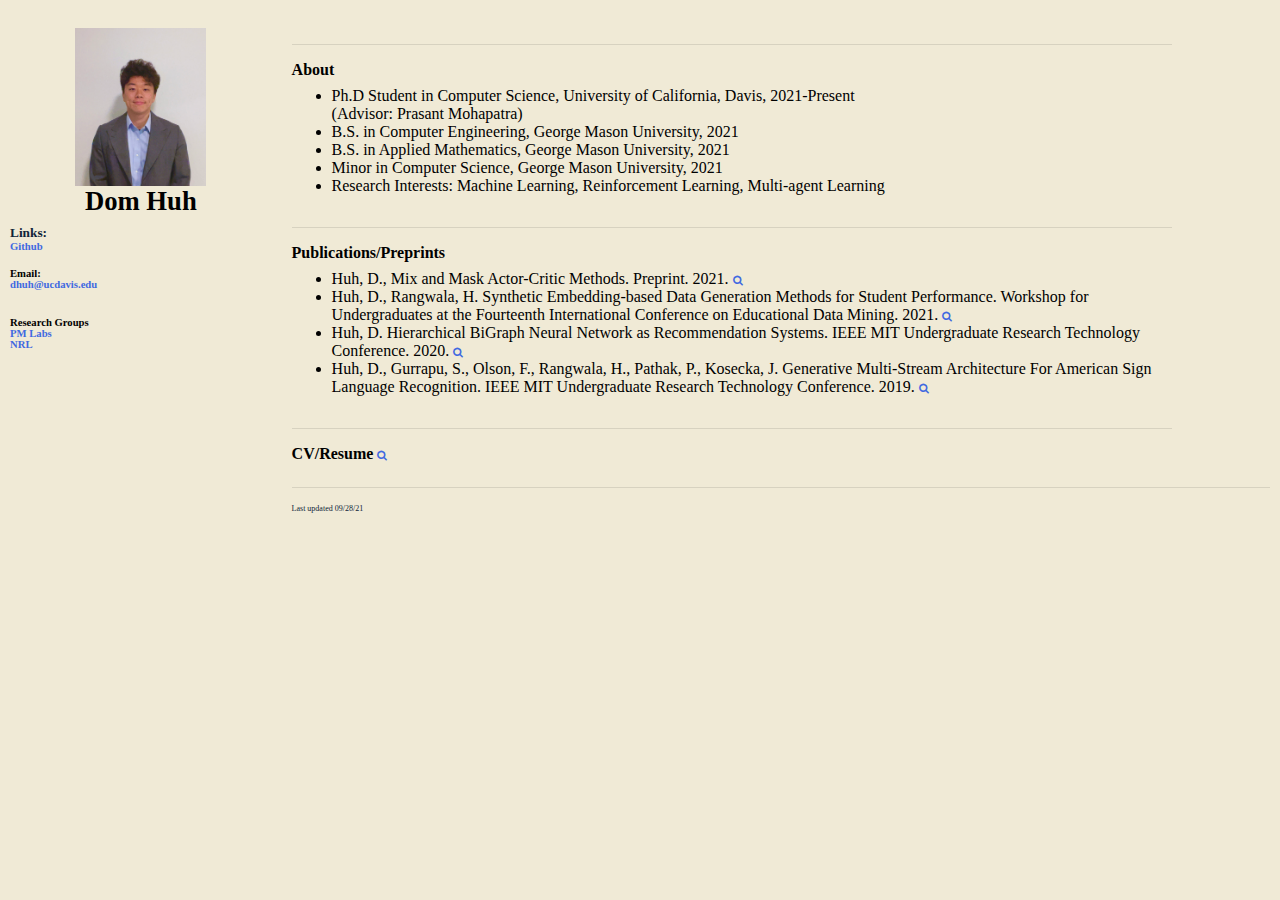
==== index.html @ e864b9df "init" ====
<!DOCTYPE HTML PUBLIC><html><head>
<!-- Created by Rosita Alvarez-Croft 8/09/04 --><!--***********************************
  Edit the title that appears at the top of the web page. 
*******************************-->
<title>Dom Huh's Home Page</title>

<meta name="viewport" content="width=device-width, initial-scale=1">
<link rel="stylesheet" type="text/css" href="css/bootstrap.min.css">
<link rel="stylesheet" type="text/css" href="css/font-awesome.css">
<link href="main_style.css" rel="stylesheet" type="text/css">

</head>


<body bgcolor="#f0ead6" style="background-color:#f0ead6;">
<a name="top"></a>
<!-- ******  Table containing entire web page begins here. *****  -->
<table width="100%" align="center" cellpadding="10" cellspacing="10" border="0">
<tbody><tr>

<td width="22%" bgcolor="#f0ead6" align="center" valign="top">
<br>
<img width = '50%' height=auto src="domhuh.jpg" alt="picture">

<h4>
Dom Huh
</h4>

<p align="left">
<font class="prof_title3">
  Links:
</font>
<br>
<a href="http://www.github.com/domhuh"> Github</a>
</p>

<p align="left">
<strong>Email:</strong>
<br>
<script language="javascript">
document.write('<a href="mailto:dhuh');
document.write('@');
document.write('ucdavis.edu">');
document.write('dhuh');
document.write('@');
document.write('ucdavis.edu');
document.write('</a>');
</script>
<br>

<br>
</p>

<!-- <p align="left">
<strong>CS Address:</strong>
<br>
University of California, Davis
<br>
Department of Computer Science
<br>
2106 Networks Lab, Watershed Sciences Building
<br>
Davis, CA-95616
</p> -->

<p align="left">
<strong>Research Groups</strong>
<br>
<A href="https://pmlab.cs.ucdavis.edu/">PM Labs</A>
<br>
<A href="https://www.nrl.navy.mil/">NRL</A>
</p>
<!-- *********  Beginning of second column.  ************* -->
<!--******* Nested table begins here.  *********************-->

<td width="78%" bgcolor="#f0ead6" valign="top">
<table width="90%" bgcolor="#f0ead6" cellpadding="0" cellspacing="0" border="0">
<tbody>
<!--   <tr>
 <td align="center">
   <h1 valign="bottom">
   </h1>
 </td>
</tr> -->

<tr>
<td>
<br>
<hr>
<h3>
About
</h3>
<ul>
<li> Ph.D Student in Computer Science, University of California, Davis, 2021-Present
	<br> (Advisor: Prasant Mohapatra)
</li>
<li> B.S. in Computer Engineering, George Mason University, 2021 </li>
<li> B.S. in Applied Mathematics, George Mason University, 2021 </li>
<li> Minor in Computer Science, George Mason University, 2021 </li>
<li> Research Interests: Machine Learning, Reinforcement Learning, Multi-agent Learning</li>
</ul>
</td>
</tr>

<tr>
<td>
<hr>
<h3>
Publications/Preprints
</h3>
<ul>
<li> Huh, D., Mix and Mask Actor-Critic Methods. Preprint. 2021.
  <A href="https://arxiv.org/abs/2106.13037"><i class="fa fa-search"></i></A></li>
<li> Huh, D., Rangwala, H. Synthetic Embedding-based Data Generation Methods for Student Performance. Workshop for Undergraduates at the Fourteenth International Conference on Educational Data Mining. 2021.
<A href="https://arxiv.org/abs/2101.00728"><i class="fa fa-search"></i></A></li>

<li> Huh, D. Hierarchical BiGraph Neural Network as Recommendation Systems. IEEE MIT Undergraduate Research Technology Conference. 2020.
<A href="https://arxiv.org/abs/2007.16000"><i class="fa fa-search"></i></A></li>
<li> Huh, D., Gurrapu, S., Olson, F., Rangwala, H., Pathak, P., Kosecka, J. Generative Multi-Stream Architecture For American Sign Language Recognition. IEEE MIT Undergraduate Research Technology Conference. 2019.
<A href="https://arxiv.org/abs/2003.08743"><i class="fa fa-search"></i></A></li>
</ul>
</td>
</tr>

<tr><!-- 
<td>
<hr>
<h3>
Additional Writings
</h3>
<ul>
<li> Huh, D., .
<A href="/"><i class="fa fa-search"></i></A></li>
</ul>
</td>
</tr> -->

<!-- 
<tr>
 <td>
<hr>
<h3>
Workshops
</h3>
<ul>
<li> <A href="https://sites.google.com/view/rlworkshop21/home"> Reinforcement Learning (2021) </A></li>
<li> <a href="https://sites.google.com/view/dlworkshop18/home"> Deep Learning (2018) </a> </li>
</ul>
</td>
</tr> -->

<tr>
 <td>
<hr>
<h3>
CV/Resume <A href=""><i class="fa fa-search"></i></A>
</h3>
</td>
</tr>


<!-- *********** End of nested table. ************ -->
</td>
</tr>
</tbody></table>
<!-- ******* End of outer table containing whole page. ******-->
<hr>
<!--*********** Change the date to last updated here.  *********-->

<font class="updated">
Last updated 09/28/21
</font>

</body></html>
---- main_style.css ----
#absolute { position: absolute; left: 0px; top: 0px; z-index: 1; }

body { 
 font-family: Times New Roman;
      font-size: 8pt;
      font-style: normal; 
      font-weight: normal;  
      line-height: normal; 
      color: black }

h1 { 
      font-family: Times New Roman;
      font-size: 16pt;
      font-style: normal; 
      font-weight: bold;  
      line-height: normal; 
      color: black }


h1.name { 
      font-family: Times New Roman;
      font-size: 16pt;
      font-style: normal; 
      font-weight: bold;  
      line-height: normal; 
      color: black }

h2 { 
      font-family: Times New Roman;
      font-size: 14pt;
      font-style: normal; 
      font-weight: bold;  
      line-height: normal; 
      color: #0F2439 }

h3  { 
      font-family: Times New Roman;
      font-size: 12pt;
      font-style: normal; 
      font-weight: bold;  
      line-height: normal; 
      color: black }

h4 { 
      font-family: Times New Roman;
      font-size: 20pt;
      font-style: normal; 
      font-weight: bold;  
      line-height: normal; 
      color: black }

h5 { 
      font-family: Times New Roman;
      font-size: 10pt;
      font-style: normal; 
      font-weight: bold;  
      line-height: normal; 
      color: #0F2439 }

h5.prof_title { 
      font-family: Times New Roman;
      font-size: 10pt;
      font-style: normal; 
      font-weight: bold;  
      line-height: 0.5; 
      color: #0F2439 }


h6 { 
      font-family: Times New Roman;
      font-size: 8pt;
      font-style: normal; 
      font-weight: bold;  
      line-height: normal; 
      color: #0F2439 }

p {  
      font-family: Times New Roman;
      font-size: 8pt;
      font-style: normal; 
      font-weight: normal;  
      line-height: normal; 
      color: black }

font.prof_title {
      font-family: Times New Roman; 
      font-size: 14pt;
      font-weight: bold;
      color: #0F2439 }

font.prof_title2 {
      font-family: Times New Roman; 
      font-size: 12pt;
      font-weight: bold;
      color: #0F2439 }

font.prof_title3 {
      font-family: Times New Roman; 
      font-size: 10pt;
      font-weight: bold;
      color: #0F2439 }

font.updated {
      font-family: Times New Roman; 
      font-size: 6pt;
      font-weight: normal;
      color: #0F2439 }

font.updated2 {
      font-family: Times New Roman; 
      font-size: 6pt;
      font-weight: normal;
      color: #FFD700 }

li.spaced { 
      height: 2.0em;
      list-style-type: number }

a:link {color:#4169e1; text-decoration:none; font-weight: bold; font-size: 8pt }
a:visited {color:#4169e1; text-decoration:none; font-weight: bold; font-size: 8pt }
a:hover {color:#4169e1; text-decoration:none; background: #CCCCCC}
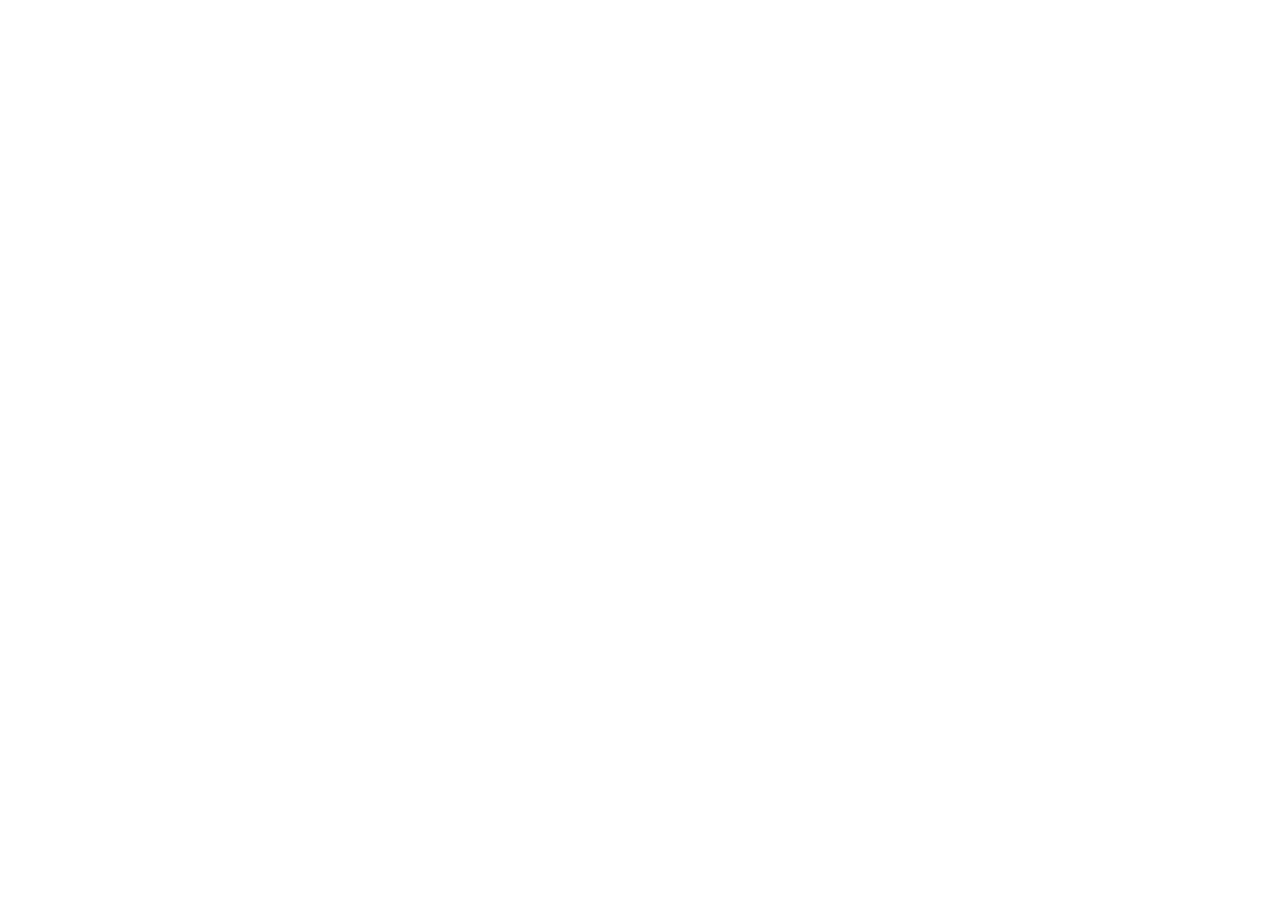
==== commit 3c0ad299: "redirect to google sites" ====
--- a/index.html
+++ b/index.html
@@ -1,7 +1,16 @@
-<!DOCTYPE HTML PUBLIC><html><head>
-<!-- Created by Rosita Alvarez-Croft 8/09/04 --><!--***********************************
-  Edit the title that appears at the top of the web page. 
-*******************************-->
+<!DOCTYPE HTML PUBLIC><html>
+
+<head>
+        <meta charset="UTF-8">
+        <meta http-equiv="refresh" content="0; url=https://sites.google.com/ucdavis.edu/domhuh/home">
+        <script type="text/javascript">
+            window.location.href = "https://sites.google.com/ucdavis.edu/domhuh/home"
+        </script>
+        <title>Page Redirection</title>
+    </head>
+    
+<!-- 
+<head>
 <title>Dom Huh's Home Page</title>
 
 <meta name="viewport" content="width=device-width, initial-scale=1">
@@ -10,7 +19,7 @@
 <link href="main_style.css" rel="stylesheet" type="text/css">
 
 </head>
-
+ -->
 
 <body bgcolor="#f0ead6" style="background-color:#f0ead6;">
 <a name="top"></a>
